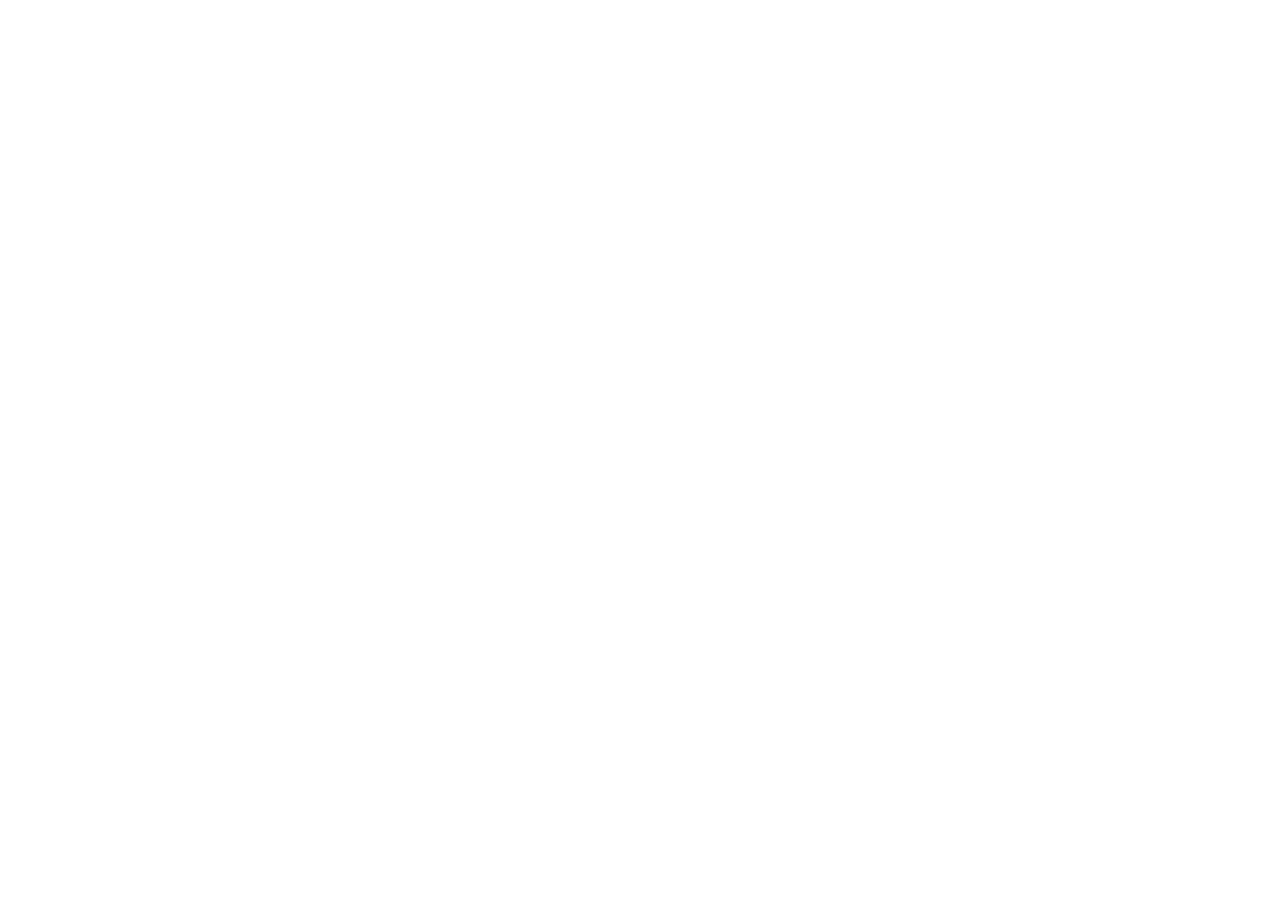
==== pages/login.html @ 77ad8b71 "index page inline style" ====
<!DOCTYPE html>
<html lang="en">
  <head>
    <meta charset="UTF-8" />
    <meta name="viewport" content="width=device-width, initial-scale=1.0" />
    <title>SBA - Login page - Wen Fang</title>
  </head>
  <body></body>
</html>
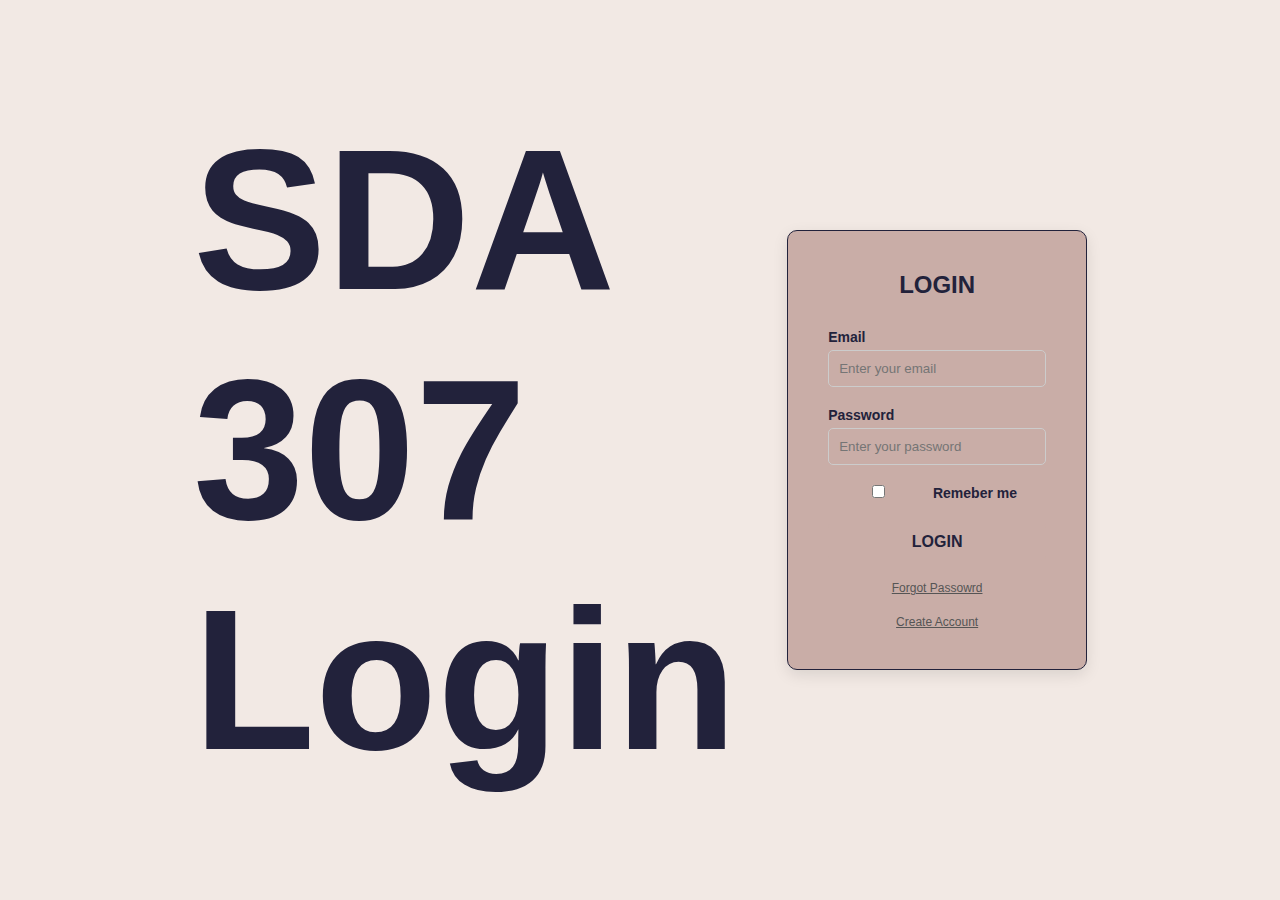
==== commit 0b87cb2f: "login page done" ====
--- a/pages/login.html
+++ b/pages/login.html
@@ -4,6 +4,44 @@
     <meta charset="UTF-8" />
     <meta name="viewport" content="width=device-width, initial-scale=1.0" />
     <title>SBA - Login page - Wen Fang</title>
+    <link rel="stylesheet" href="../styles/login.css" />
   </head>
-  <body></body>
+  <body>
+    <div class="container">
+      <section class="branding">
+        <h1>SDA</h1>
+        <h1>307</h1>
+        <h1>Login</h1>
+      </section>
+      <section class="login-card">
+        <form action="#">
+          <h2>LOGIN</h2>
+          <label for="email">Email</label>
+          <input
+            type="email"
+            id="email"
+            name="email"
+            placeholder="Enter your email"
+            required
+          />
+          <label for="password">Password</label>
+          <input
+            type="password"
+            id="password"
+            name="password"
+            placeholder="Enter your password"
+            required
+          />
+          <div class="options">
+            <label> <input type="checkbox" name="remember" /> Remeber me</label>
+          </div>
+          <button type="submit">LOGIN</button>
+          <div class="register-forgot">
+            <a href="../pages/register.html">Forgot Passowrd</a>
+            <a href="../pages/register.html">Create Account</a>
+          </div>
+        </form>
+      </section>
+    </div>
+  </body>
 </html>
--- a/styles/login.css
+++ b/styles/login.css
@@ -0,0 +1,115 @@
+* {
+    margin: 0;
+    padding: 0;
+    box-sizing: border-box;
+    background-color: #f2e9e4;
+    color: #22223b;
+}
+
+body {
+    font-family: Arial, sans-serif;
+}
+
+.container {
+    display: flex;
+    justify-content: center;
+    align-items: center;
+    height: 100vh;
+    width: auto;
+}
+
+.branding {
+    display: flex;
+    flex-direction: column;
+    justify-content: center;
+    align-items: flex-start;
+    font-size: 100px;
+    margin-right: 50px;
+}
+
+.login-card {
+    background-color: #c9ada7;
+    border: 1px solid #22223b;
+    border-radius: 10px;
+    padding: 40px;
+    box-shadow: 0 5px 15px rgba(0, 0, 0, 0.1);
+    width: 300px;
+    form{
+        background-color: #c9ada7;
+    }
+     form * {
+    background-color: inherit;
+}
+}
+
+.login-card h2 {
+    text-align: center;
+    font-weight: 600;
+    margin-bottom: 30px;
+}
+
+.login-card label {
+    display: block;
+    margin-bottom: 5px;
+    font-size: 14px;
+    font-weight: bold;
+}
+
+.login-card input {
+    width: 100%;
+    padding: 10px;
+    margin-bottom: 20px;
+    border: 1px solid #ccc;
+    border-radius: 5px;
+}
+
+.login-card .options {
+    display: flex;
+    align-items: center;     
+    label {  
+        white-space: nowrap; 
+    }
+    
+}
+
+
+.login-card button {
+    width: 100%;
+    padding: 10px;
+    background-color: #c9ada7;;
+    border: none;
+    border-radius: 5px;
+    font-size: 16px;
+    cursor: pointer;
+    font-weight: bold;
+}
+
+.login-card button:hover {
+    box-shadow: 4px 4px 0 #f2e9e4;
+    transform: translate(-4px,-4px);
+}
+
+
+.login-card a {
+    text-align: center;
+    margin-top: 20px;
+    font-size: 12px;
+    color: #555;
+    
+}
+.login-card a:hover {
+    text-decoration: underline;
+    font-weight: bold;
+}
+
+.register-forgot{
+    display: flex;
+    flex-direction: column;
+    justify-content: space-between;
+}
+
+@media (max-width: 768px) {
+    h1 {
+        display: none;
+    }
+}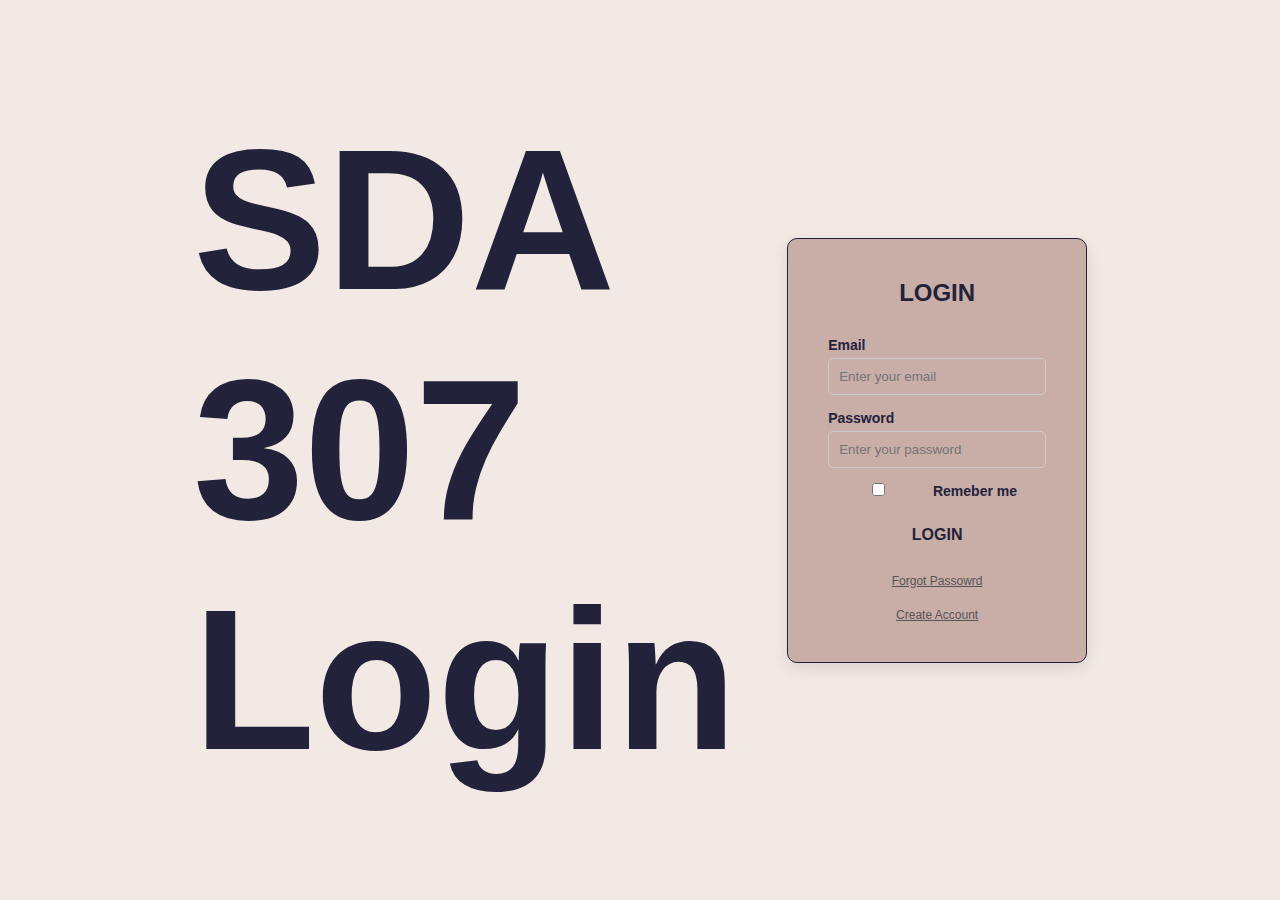
==== commit c9b45aa7: "register page done" ====
--- a/pages/login.html
+++ b/pages/login.html
@@ -13,7 +13,7 @@
         <h1>307</h1>
         <h1>Login</h1>
       </section>
-      <section class="login-card">
+      <section class="card">
         <form action="#">
           <h2>LOGIN</h2>
           <label for="email">Email</label>
--- a/styles/login.css
+++ b/styles/login.css
@@ -4,11 +4,9 @@
     box-sizing: border-box;
     background-color: #f2e9e4;
     color: #22223b;
+    font-family: Arial, sans-serif;
 }
 
-body {
-    font-family: Arial, sans-serif;
-}
 
 .container {
     display: flex;
@@ -27,7 +25,7 @@
     margin-right: 50px;
 }
 
-.login-card {
+.card {
     background-color: #c9ada7;
     border: 1px solid #22223b;
     border-radius: 10px;
@@ -42,28 +40,28 @@
 }
 }
 
-.login-card h2 {
+.card h2 {
     text-align: center;
     font-weight: 600;
     margin-bottom: 30px;
 }
 
-.login-card label {
+.card label {
     display: block;
     margin-bottom: 5px;
     font-size: 14px;
     font-weight: bold;
 }
 
-.login-card input {
+.card input {
     width: 100%;
     padding: 10px;
-    margin-bottom: 20px;
+    margin-bottom: 15px;
     border: 1px solid #ccc;
     border-radius: 5px;
 }
 
-.login-card .options {
+.card .options {
     display: flex;
     align-items: center;     
     label {  
@@ -73,7 +71,7 @@
 }
 
 
-.login-card button {
+.card button {
     width: 100%;
     padding: 10px;
     background-color: #c9ada7;;
@@ -84,20 +82,20 @@
     font-weight: bold;
 }
 
-.login-card button:hover {
+.card button:hover {
     box-shadow: 4px 4px 0 #f2e9e4;
     transform: translate(-4px,-4px);
 }
 
 
-.login-card a {
+.card a {
     text-align: center;
     margin-top: 20px;
     font-size: 12px;
     color: #555;
     
 }
-.login-card a:hover {
+.card a:hover {
     text-decoration: underline;
     font-weight: bold;
 }
@@ -112,4 +110,34 @@
     h1 {
         display: none;
     }
-}+}
+
+/* ==============================   */
+/* Register page */
+
+select {
+    width: 100%;
+    padding: 10px;
+    margin-bottom: 15px;
+    border: 1px solid #ccc;
+    border-radius: 5px;
+}
+
+fieldset {
+    display: inline-block;
+    border: none;
+    padding: 0;
+    display: flex;
+    legend{
+        margin-bottom: 15px;
+    }
+    .gender {
+     display: flex;
+     gap: 20px;
+     label{
+        display: flex;
+        gap:5px;
+     }
+    }
+    
+}
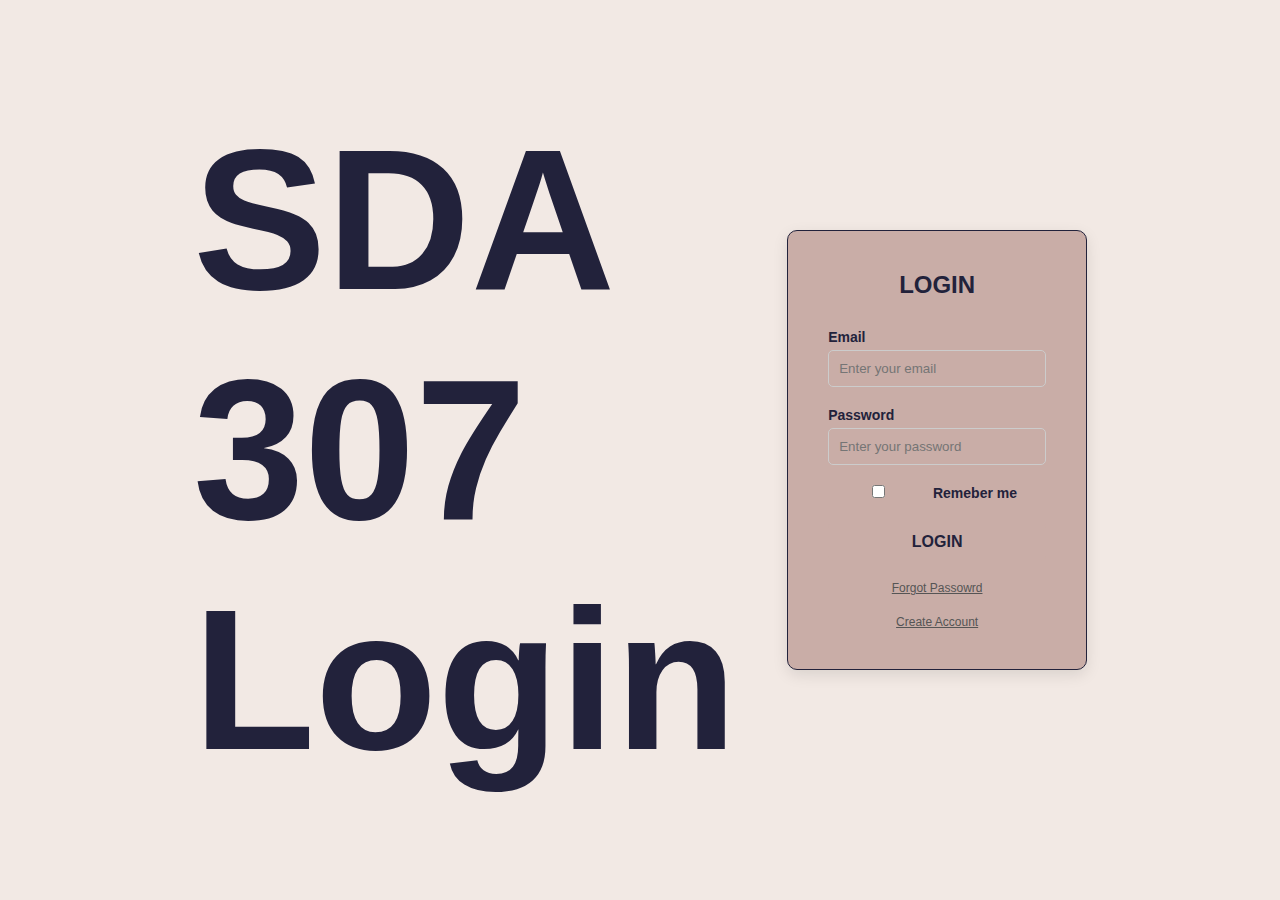
==== commit 54222af1: "Merge pull request #1 from wenF7752/index-page" ====
--- a/pages/login.html
+++ b/pages/login.html
@@ -13,7 +13,7 @@
         <h1>307</h1>
         <h1>Login</h1>
       </section>
-      <section class="card">
+      <section class="login-card">
         <form action="#">
           <h2>LOGIN</h2>
           <label for="email">Email</label>
--- a/styles/login.css
+++ b/styles/login.css
@@ -4,9 +4,11 @@
     box-sizing: border-box;
     background-color: #f2e9e4;
     color: #22223b;
+}
+
+body {
     font-family: Arial, sans-serif;
 }
-
 
 .container {
     display: flex;
@@ -25,7 +27,7 @@
     margin-right: 50px;
 }
 
-.card {
+.login-card {
     background-color: #c9ada7;
     border: 1px solid #22223b;
     border-radius: 10px;
@@ -40,28 +42,28 @@
 }
 }
 
-.card h2 {
+.login-card h2 {
     text-align: center;
     font-weight: 600;
     margin-bottom: 30px;
 }
 
-.card label {
+.login-card label {
     display: block;
     margin-bottom: 5px;
     font-size: 14px;
     font-weight: bold;
 }
 
-.card input {
+.login-card input {
     width: 100%;
     padding: 10px;
-    margin-bottom: 15px;
+    margin-bottom: 20px;
     border: 1px solid #ccc;
     border-radius: 5px;
 }
 
-.card .options {
+.login-card .options {
     display: flex;
     align-items: center;     
     label {  
@@ -71,7 +73,7 @@
 }
 
 
-.card button {
+.login-card button {
     width: 100%;
     padding: 10px;
     background-color: #c9ada7;;
@@ -82,20 +84,20 @@
     font-weight: bold;
 }
 
-.card button:hover {
+.login-card button:hover {
     box-shadow: 4px 4px 0 #f2e9e4;
     transform: translate(-4px,-4px);
 }
 
 
-.card a {
+.login-card a {
     text-align: center;
     margin-top: 20px;
     font-size: 12px;
     color: #555;
     
 }
-.card a:hover {
+.login-card a:hover {
     text-decoration: underline;
     font-weight: bold;
 }
@@ -110,34 +112,4 @@
     h1 {
         display: none;
     }
-}
-
-/* ==============================   */
-/* Register page */
-
-select {
-    width: 100%;
-    padding: 10px;
-    margin-bottom: 15px;
-    border: 1px solid #ccc;
-    border-radius: 5px;
-}
-
-fieldset {
-    display: inline-block;
-    border: none;
-    padding: 0;
-    display: flex;
-    legend{
-        margin-bottom: 15px;
-    }
-    .gender {
-     display: flex;
-     gap: 20px;
-     label{
-        display: flex;
-        gap:5px;
-     }
-    }
-    
-}
+}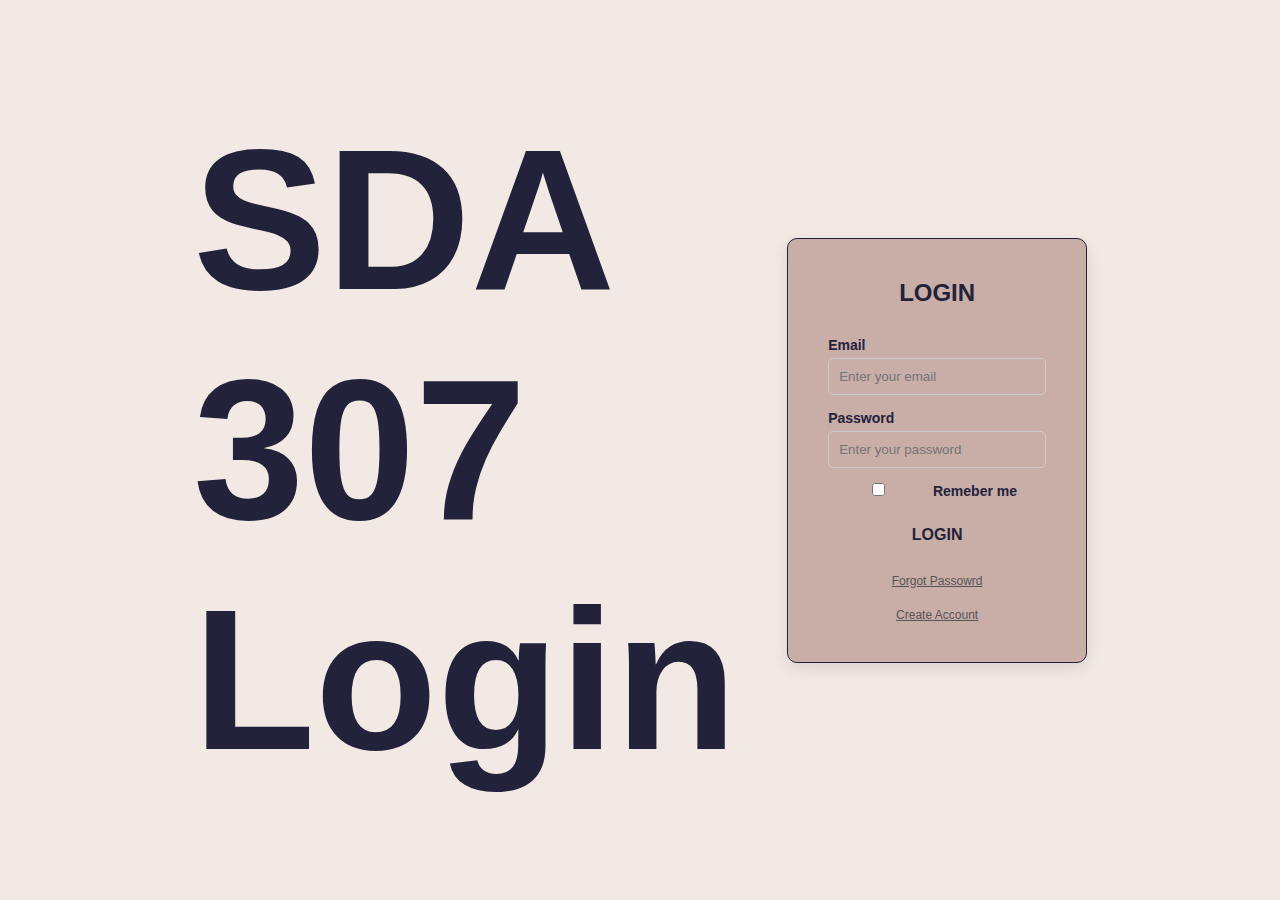
==== commit 961d36f4: "Merge branch 'index-page'" ====
--- a/pages/login.html
+++ b/pages/login.html
@@ -13,7 +13,7 @@
         <h1>307</h1>
         <h1>Login</h1>
       </section>
-      <section class="login-card">
+      <section class="card">
         <form action="#">
           <h2>LOGIN</h2>
           <label for="email">Email</label>
--- a/styles/login.css
+++ b/styles/login.css
@@ -4,11 +4,9 @@
     box-sizing: border-box;
     background-color: #f2e9e4;
     color: #22223b;
+    font-family: Arial, sans-serif;
 }
 
-body {
-    font-family: Arial, sans-serif;
-}
 
 .container {
     display: flex;
@@ -27,7 +25,7 @@
     margin-right: 50px;
 }
 
-.login-card {
+.card {
     background-color: #c9ada7;
     border: 1px solid #22223b;
     border-radius: 10px;
@@ -42,28 +40,28 @@
 }
 }
 
-.login-card h2 {
+.card h2 {
     text-align: center;
     font-weight: 600;
     margin-bottom: 30px;
 }
 
-.login-card label {
+.card label {
     display: block;
     margin-bottom: 5px;
     font-size: 14px;
     font-weight: bold;
 }
 
-.login-card input {
+.card input {
     width: 100%;
     padding: 10px;
-    margin-bottom: 20px;
+    margin-bottom: 15px;
     border: 1px solid #ccc;
     border-radius: 5px;
 }
 
-.login-card .options {
+.card .options {
     display: flex;
     align-items: center;     
     label {  
@@ -73,7 +71,7 @@
 }
 
 
-.login-card button {
+.card button {
     width: 100%;
     padding: 10px;
     background-color: #c9ada7;;
@@ -84,20 +82,20 @@
     font-weight: bold;
 }
 
-.login-card button:hover {
+.card button:hover {
     box-shadow: 4px 4px 0 #f2e9e4;
     transform: translate(-4px,-4px);
 }
 
 
-.login-card a {
+.card a {
     text-align: center;
     margin-top: 20px;
     font-size: 12px;
     color: #555;
     
 }
-.login-card a:hover {
+.card a:hover {
     text-decoration: underline;
     font-weight: bold;
 }
@@ -112,4 +110,34 @@
     h1 {
         display: none;
     }
-}+}
+
+/* ==============================   */
+/* Register page */
+
+select {
+    width: 100%;
+    padding: 10px;
+    margin-bottom: 15px;
+    border: 1px solid #ccc;
+    border-radius: 5px;
+}
+
+fieldset {
+    display: inline-block;
+    border: none;
+    padding: 0;
+    display: flex;
+    legend{
+        margin-bottom: 15px;
+    }
+    .gender {
+     display: flex;
+     gap: 20px;
+     label{
+        display: flex;
+        gap:5px;
+     }
+    }
+    
+}
